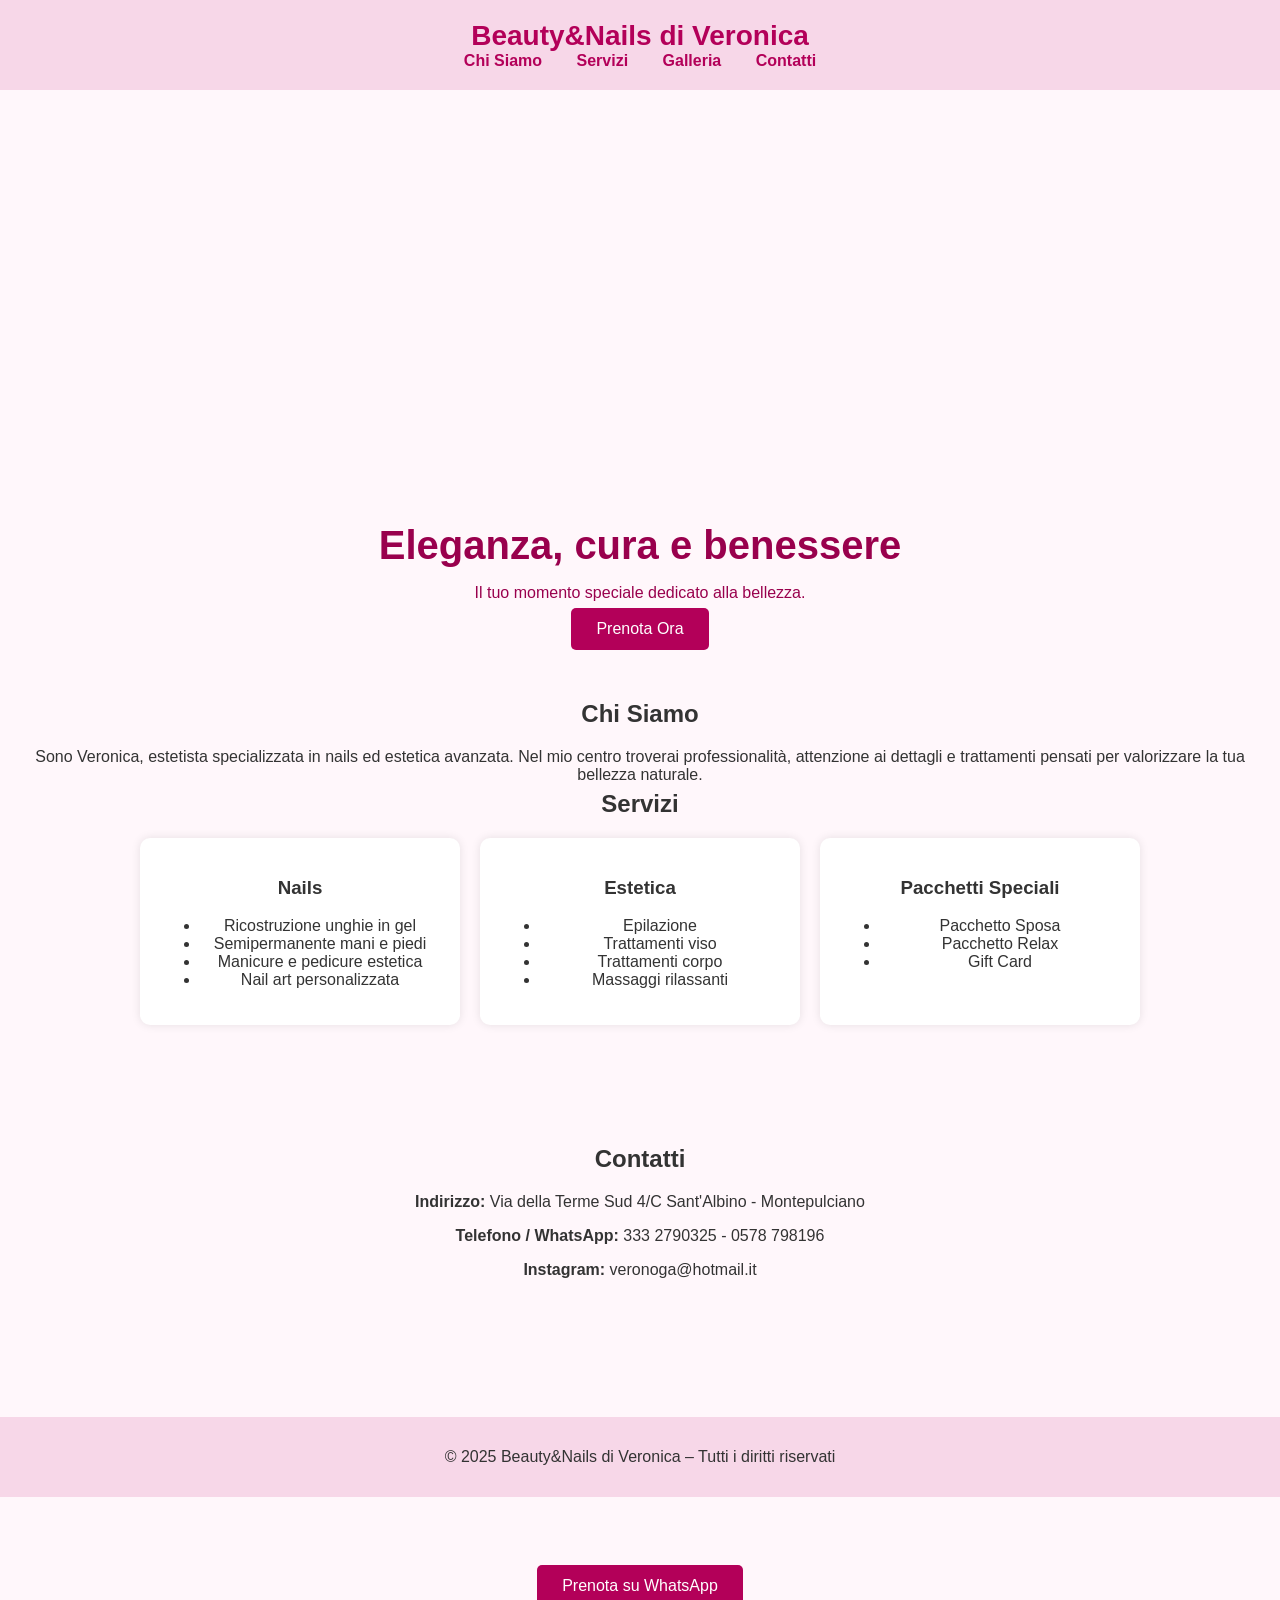
==== index.html @ df33f60c "Add files via upload" ====
<!DOCTYPE html>
<html lang="it">
<head>
    <meta charset="UTF-8">
    <meta name="viewport" content="width=device-width, initial-scale=1.0">
    <title>Beauty&Nails di Veronica</title>
    <link rel="stylesheet" href="style.css">
</head>
<body>

    <header>
        <h1>Beauty&Nails di Veronica</h1>
        <nav>
            <a href="#chi-siamo">Chi Siamo</a>
            <a href="#servizi">Servizi</a>
            <a href="galleria.html">Galleria</a>
            <a href="#contatti">Contatti</a>
        </nav>
    </header>

    <section class="hero">
        <h2>Eleganza, cura e benessere</h2>
        <p>Il tuo momento speciale dedicato alla bellezza.</p>
        <a href="https://widget.treatwell.it/salone/100028570/menu/" class="btn" target="_blank">
    Prenota Ora
</a>

    </section>

    <section id="chi-siamo" class="section chi-siamo-section">
    <h2>Chi Siamo</h2>
    <p>
        Sono Veronica, estetista specializzata in nails ed estetica avanzata.
        Nel mio centro troverai professionalità, attenzione ai dettagli e trattamenti
        pensati per valorizzare la tua bellezza naturale.
    </p>
</section>


    <section id="servizi" class="section">
        <h2>Servizi</h2>

        <div class="cards">
            <div class="card">
                <h3>Nails</h3>
                <ul>
                    <li>Ricostruzione unghie in gel</li>
                    <li>Semipermanente mani e piedi</li>
                    <li>Manicure e pedicure estetica</li>
                    <li>Nail art personalizzata</li>
                </ul>
            </div>

            <div class="card">
                <h3>Estetica</h3>
                <ul>
                    <li>Epilazione</li>
                    <li>Trattamenti viso</li>
                    <li>Trattamenti corpo</li>
                    <li>Massaggi rilassanti</li>
                </ul>
            </div>

            <div class="card">
                <h3>Pacchetti Speciali</h3>
                <ul>
                    <li>Pacchetto Sposa</li>
                    <li>Pacchetto Relax</li>
                    <li>Gift Card</li>
                </ul>
            </div>
        </div>
    </section>

   

    <section id="contatti" class="section">
        <h2>Contatti</h2>
        <p><strong>Indirizzo:</strong> Via della Terme Sud 4/C Sant'Albino - Montepulciano</p>
        <p><strong>Telefono / WhatsApp:</strong> 333 2790325 - 0578 798196</p>
        <p><strong>Instagram:</strong> veronoga@hotmail.it</p>
        <a class="btn" href="https://wa.me/">Prenota su WhatsApp</a>
    </section>

    <footer>
        <p>© 2025 Beauty&Nails di Veronica – Tutti i diritti riservati</p>
    </footer>

</body>
</html>
---- style.css ----
body {
    margin: 0;
    font-family: 'Arial', sans-serif;
    background-color: #fff7fb;
    color: #333;
}

header {
    background-color: #f7d7e8;
    padding: 20px;
    text-align: center;
}

header h1 {
    margin: 0;
    font-size: 28px;
    color: #b30059;
}

nav a {
    margin: 0 15px;
    text-decoration: none;
    color: #b30059;
    font-weight: bold;
}

.hero {
    background: url('immage.jpg') center/contain no-repeat;
    padding: 120px 20px; /* questo rimane com’è */
    text-align: center;
    color: #99004d;
    position: relative; /* necessario */
}

.hero * {
    position: relative;
    top: 280px; /* aumenta per abbassare la scritta */
}


.hero h1,
.hero p {
    position: relative;
    top: 280px; /* aumenta per abbassare la scritta */
}


.hero h2 {
    font-size: 40px;
    margin-bottom: 10px;
}

.btn {
    display: inline-block;
    padding: 12px 25px;
    background-color: #b30059;
    color: white;
    text-decoration: none;
    border-radius: 5px;
    position: relative;
    top: 270px; /* aumenta o diminuisci per spostarlo */
}

.section {
    padding: 50px 20px;
    text-align: center;
}

.cards {
    display: flex;
    justify-content: center;
    flex-wrap: wrap;
    gap: 20px;
}

.card {
    background-color: white;
    padding: 20px;
    width: 280px;
    border-radius: 10px;
    box-shadow: 0 0 10px rgba(0,0,0,0.1);
}

.gallery {
    display: grid;
    grid-template-columns: repeat(auto-fit, minmax(220px, 1fr));
    gap: 15px;
    margin-top: 30px;
}

.gallery img {
    width: 100%;
    height: 260px;
    object-fit: cover;
    border-radius: 10px;
    transition: transform 0.3s ease, box-shadow 0.3s ease;
}

.gallery img:hover {
    transform: scale(1.05);
    box-shadow: 0 4px 15px rgba(0,0,0,0.2);
}

footer {
    background-color: #f7d7e8;
    text-align: center;
    padding: 15px;
    margin-top: 30px;
}

/* --- ZOOM NEL LIGHTBOX --- */
.lightbox-content {
    transition: transform 0.2s ease;
    cursor: grab;
}
.chi-siamo-section {
    position: relative;
    top: 130px; /* aumenta per abbassare ancora di più */
}
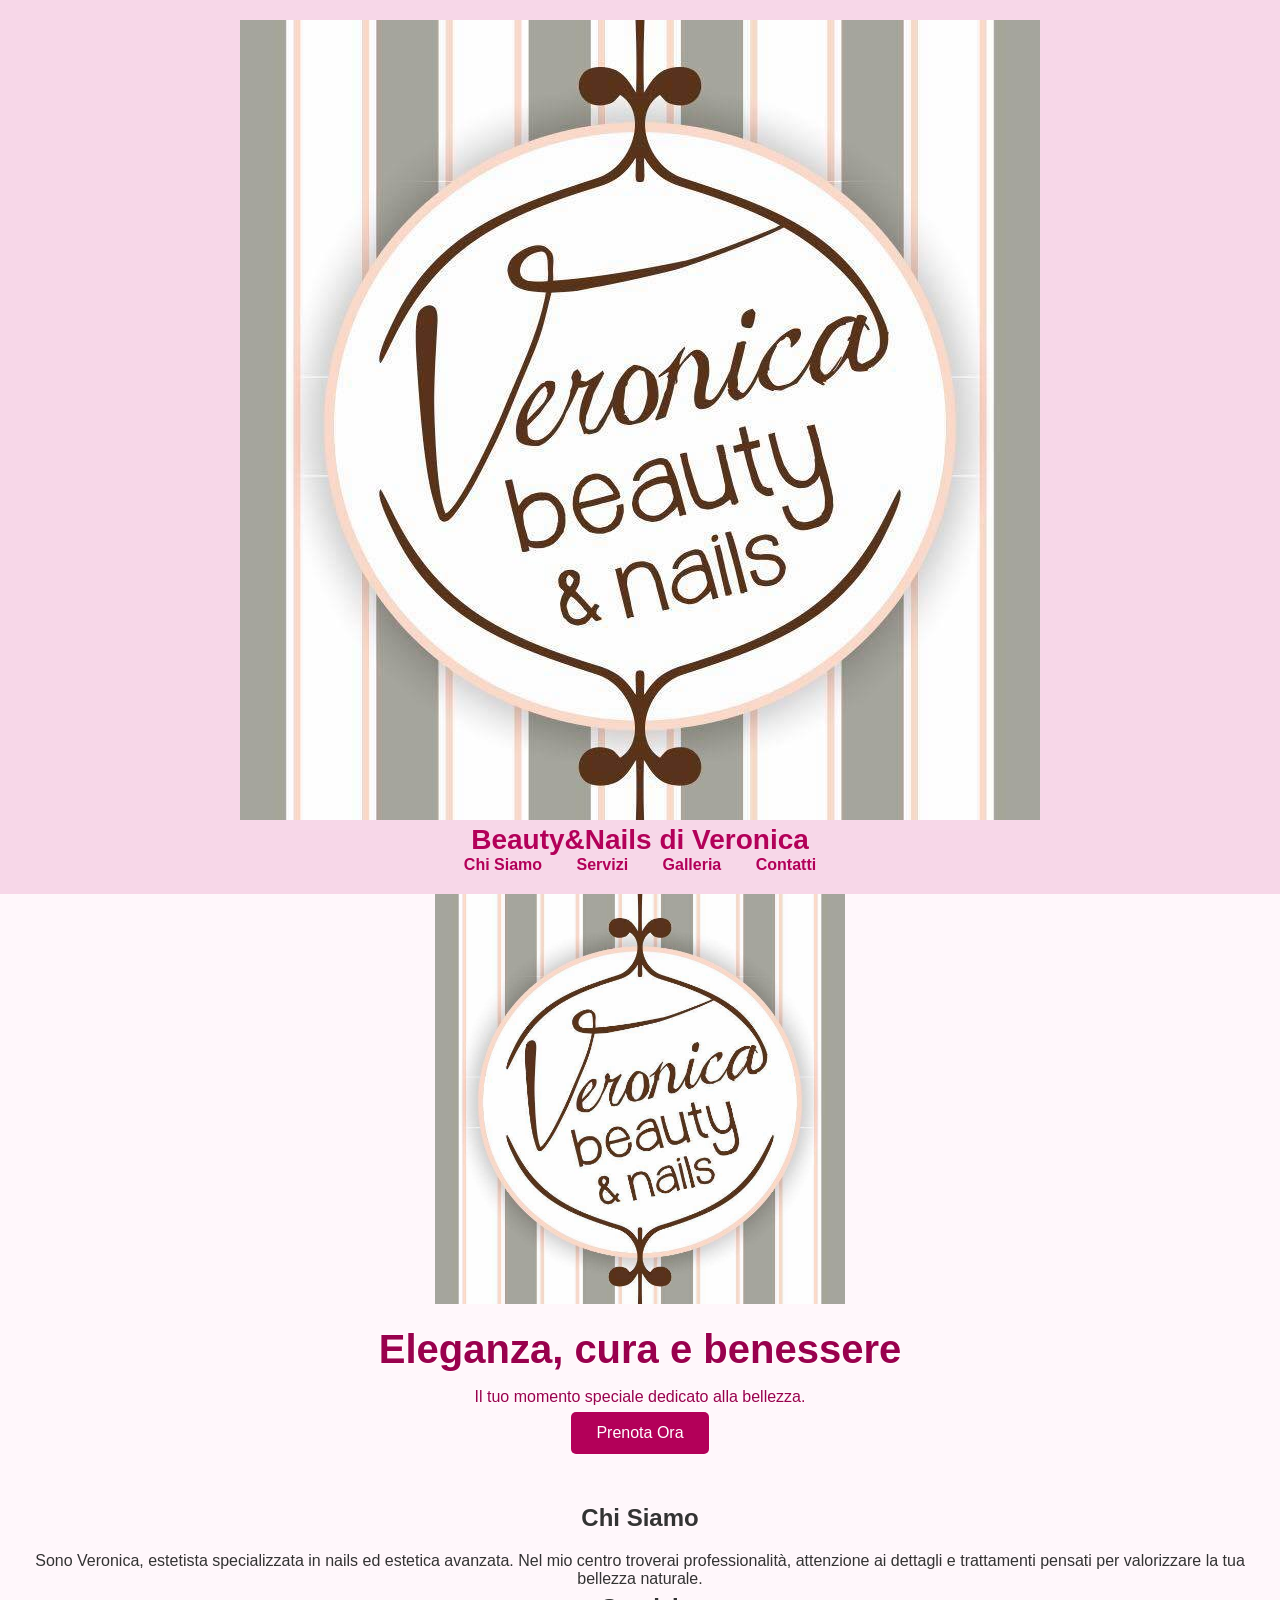
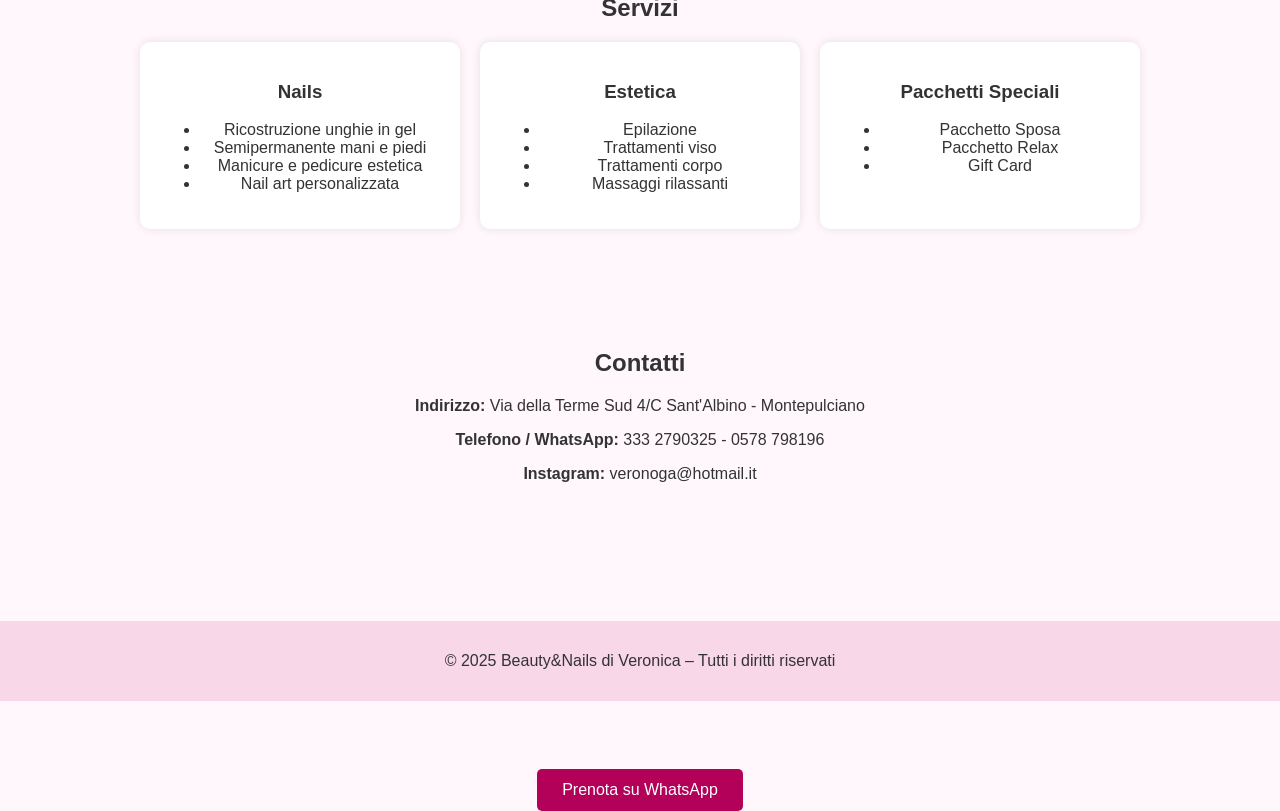
==== commit 12716704: "Add logo image to header in index.html" ====
--- a/index.html
+++ b/index.html
@@ -9,15 +9,15 @@
 <body>
 
     <header>
-        <h1>Beauty&Nails di Veronica</h1>
-        <nav>
-            <a href="#chi-siamo">Chi Siamo</a>
-            <a href="#servizi">Servizi</a>
-            <a href="galleria.html">Galleria</a>
-            <a href="#contatti">Contatti</a>
-        </nav>
-    </header>
-
+    <img src="immage.jpg" alt="Logo" class="logo">
+    <h1>Beauty&Nails di Veronica</h1>
+    <nav>
+        <a href="#chi-siamo">Chi Siamo</a>
+        <a href="#servizi">Servizi</a>
+        <a href="galleria.html">Galleria</a>
+        <a href="#contatti">Contatti</a>
+    </nav>
+</header>
     <section class="hero">
         <h2>Eleganza, cura e benessere</h2>
         <p>Il tuo momento speciale dedicato alla bellezza.</p>
@@ -88,3 +88,4 @@
 
 </body>
 </html>
+
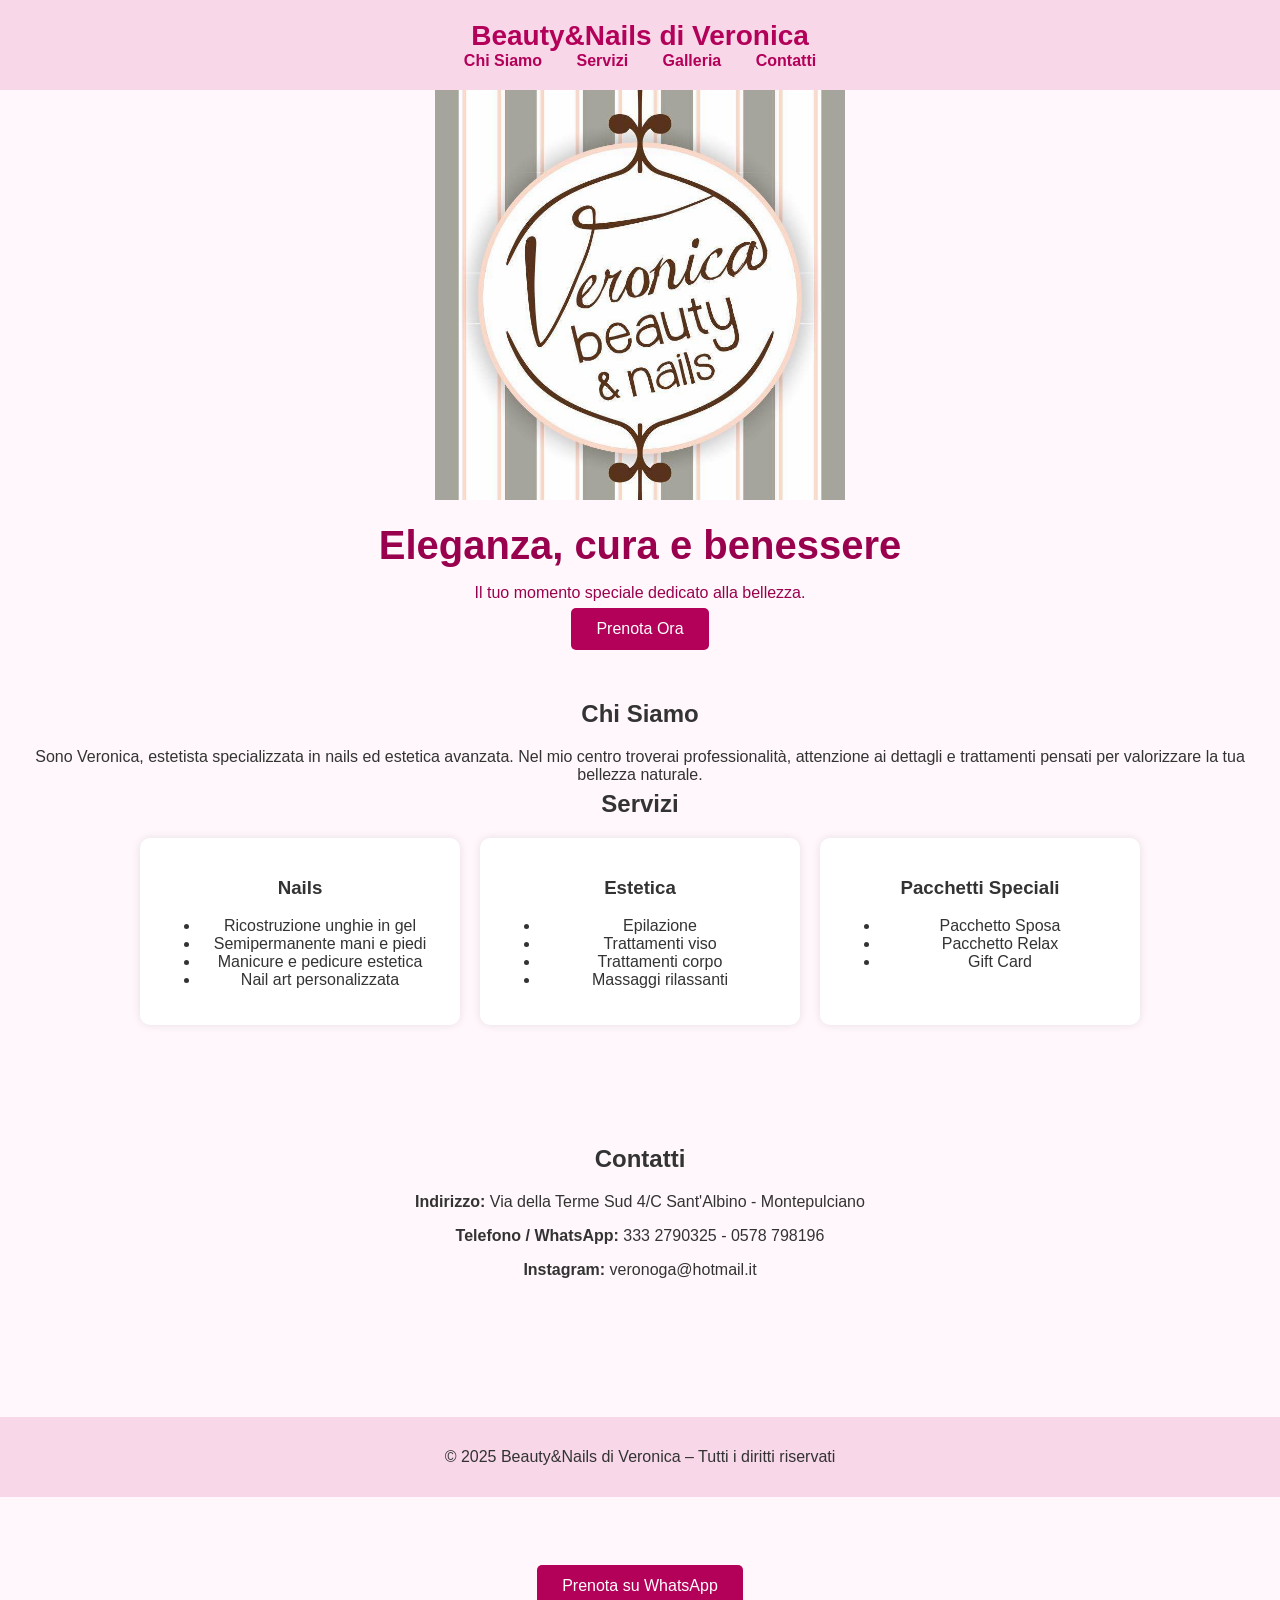
==== commit 6ee58498: "Fix HTML structure and formatting" ====
--- a/index.html
+++ b/index.html
@@ -9,15 +9,15 @@
 <body>
 
     <header>
-    <img src="immage.jpg" alt="Logo" class="logo">
-    <h1>Beauty&Nails di Veronica</h1>
-    <nav>
-        <a href="#chi-siamo">Chi Siamo</a>
-        <a href="#servizi">Servizi</a>
-        <a href="galleria.html">Galleria</a>
-        <a href="#contatti">Contatti</a>
-    </nav>
-</header>
+        <h1>Beauty&Nails di Veronica</h1>
+        <nav>
+            <a href="#chi-siamo">Chi Siamo</a>
+            <a href="#servizi">Servizi</a>
+            <a href="galleria.html">Galleria</a>
+            <a href="#contatti">Contatti</a>
+        </nav>
+    </header>
+
     <section class="hero">
         <h2>Eleganza, cura e benessere</h2>
         <p>Il tuo momento speciale dedicato alla bellezza.</p>
@@ -89,3 +89,4 @@
 </body>
 </html>
 
+
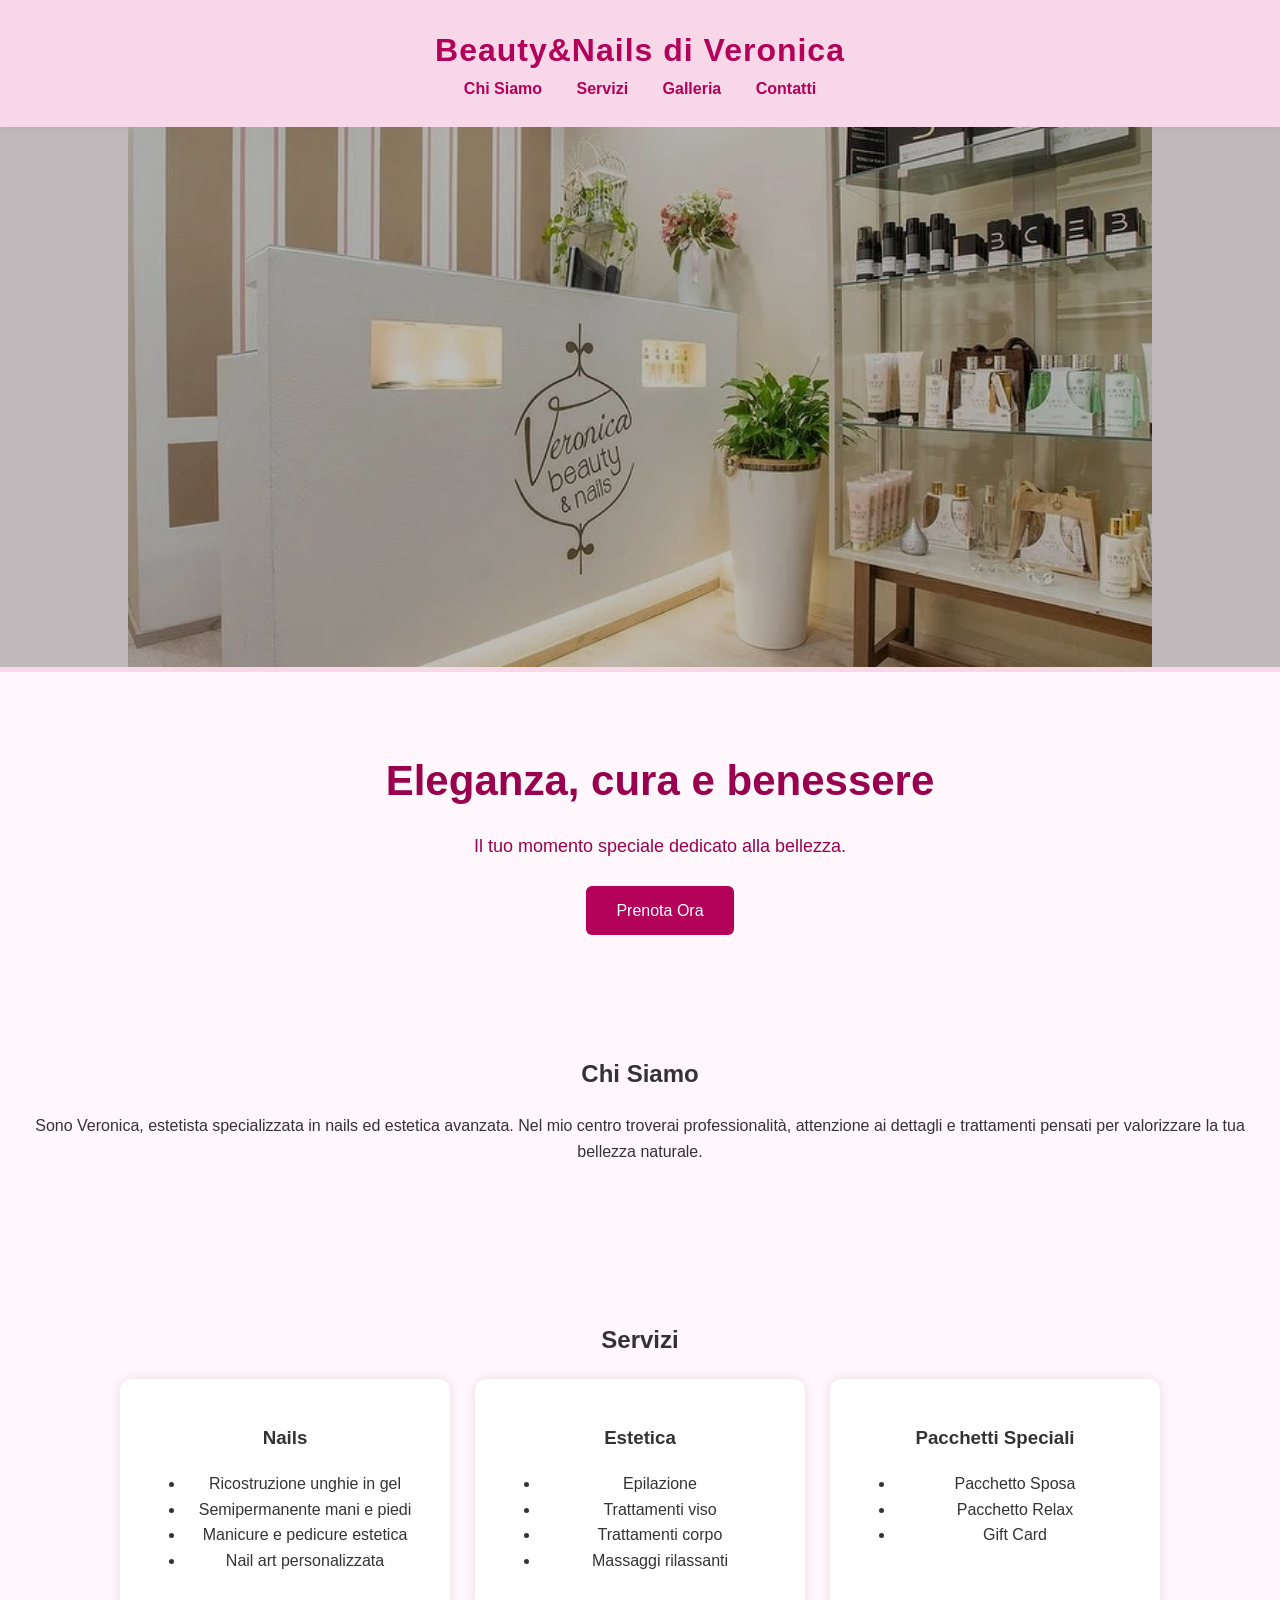
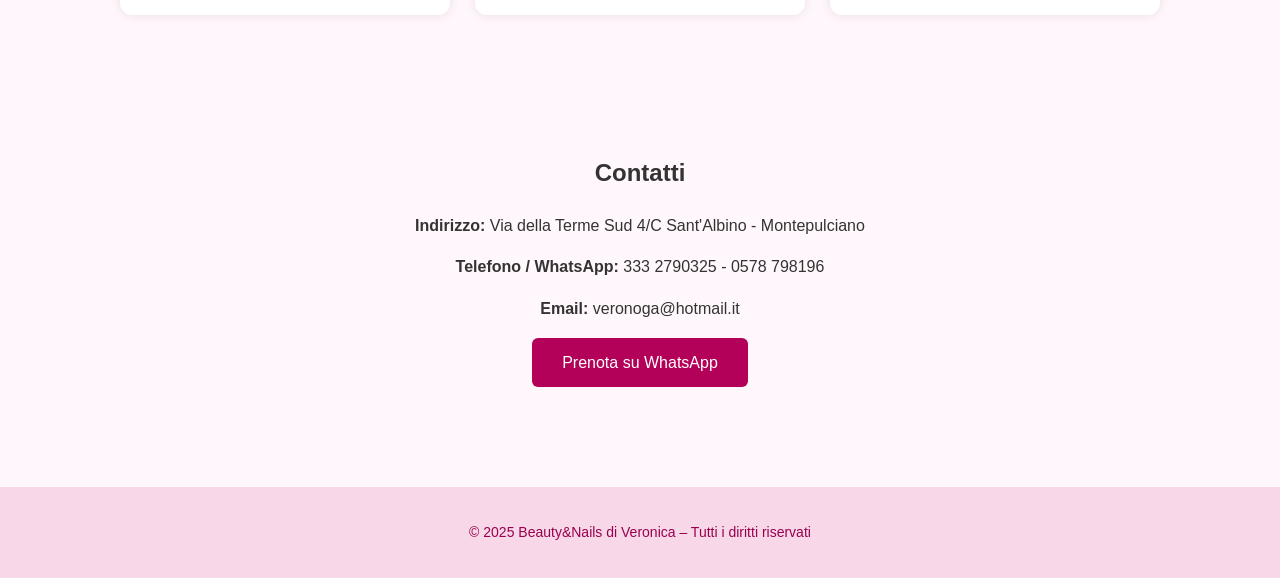
==== commit d9565454: "Refactor index.html structure and add hero-text section" ====
--- a/index.html
+++ b/index.html
@@ -18,24 +18,26 @@
         </nav>
     </header>
 
-    <section class="hero">
+    <!-- SOLO IMMAGINE DEL NEGOZIO -->
+    <section class="hero"></section>
+
+    <!-- TESTO SOTTO LA FOTO, CENTRATO -->
+    <section class="hero-text">
         <h2>Eleganza, cura e benessere</h2>
         <p>Il tuo momento speciale dedicato alla bellezza.</p>
         <a href="https://widget.treatwell.it/salone/100028570/menu/" class="btn" target="_blank">
-    Prenota Ora
-</a>
-
+            Prenota Ora
+        </a>
     </section>
 
     <section id="chi-siamo" class="section chi-siamo-section">
-    <h2>Chi Siamo</h2>
-    <p>
-        Sono Veronica, estetista specializzata in nails ed estetica avanzata.
-        Nel mio centro troverai professionalità, attenzione ai dettagli e trattamenti
-        pensati per valorizzare la tua bellezza naturale.
-    </p>
-</section>
-
+        <h2>Chi Siamo</h2>
+        <p>
+            Sono Veronica, estetista specializzata in nails ed estetica avanzata.
+            Nel mio centro troverai professionalità, attenzione ai dettagli e trattamenti
+            pensati per valorizzare la tua bellezza naturale.
+        </p>
+    </section>
 
     <section id="servizi" class="section">
         <h2>Servizi</h2>
@@ -72,13 +74,11 @@
         </div>
     </section>
 
-   
-
     <section id="contatti" class="section">
         <h2>Contatti</h2>
         <p><strong>Indirizzo:</strong> Via della Terme Sud 4/C Sant'Albino - Montepulciano</p>
         <p><strong>Telefono / WhatsApp:</strong> 333 2790325 - 0578 798196</p>
-        <p><strong>Instagram:</strong> veronoga@hotmail.it</p>
+        <p><strong>Email:</strong> veronoga@hotmail.it</p>
         <a class="btn" href="https://wa.me/">Prenota su WhatsApp</a>
     </section>
 
@@ -90,3 +90,4 @@
 </html>
 
 
+
--- a/style.css
+++ b/style.css
@@ -1,20 +1,25 @@
+/* GENERALI */
 body {
     margin: 0;
     font-family: 'Arial', sans-serif;
     background-color: #fff7fb;
     color: #333;
+    line-height: 1.6;
 }
 
+/* HEADER */
 header {
     background-color: #f7d7e8;
-    padding: 20px;
+    padding: 25px 20px;
     text-align: center;
+    box-shadow: 0 2px 10px rgba(0,0,0,0.05);
 }
 
 header h1 {
     margin: 0;
-    font-size: 28px;
+    font-size: 32px;
     color: #b30059;
+    letter-spacing: 1px;
 }
 
 nav a {
@@ -22,98 +27,123 @@
     text-decoration: none;
     color: #b30059;
     font-weight: bold;
+    transition: 0.3s ease;
 }
 
-.hero {
-    background: url('immage.jpg') center/contain no-repeat;
-    padding: 120px 20px; /* questo rimane com’è */
-    text-align: center;
-    color: #99004d;
-    position: relative; /* necessario */
+nav a:hover {
+    color: #ff66a3;
 }
 
-.hero * {
+/* HERO — SOLO IMMAGINE */
+.hero {
+      height: 60vh;
+    background-image: url("Gallery/negozio.jpg");
+    background-size: 80%; /* riduce leggermente l’immagine */
+    background-position: center;
+    background-repeat: no-repeat;
+    border-bottom: 5px solid #f7d7e8;
     position: relative;
-    top: 280px; /* aumenta per abbassare la scritta */
 }
 
 
-.hero h1,
-.hero p {
-    position: relative;
-    top: 280px; /* aumenta per abbassare la scritta */
+/* Ombra leggera per rendere leggibile il testo */
+.hero::after {
+    content: "";
+    position: absolute;
+    inset: 0;
+    background: rgba(0,0,0,0.25);
 }
 
+/* TESTO SOTTO L’IMMAGINE */
+.hero-text {
+    text-align: center;
+    padding: 40px 20px;
+    color: #99004d;
+    width: 100%;
+    margin: 0 auto;
+}
 
-.hero h2 {
-    font-size: 40px;
+.hero-text h2 {
+    font-size: 42px;
     margin-bottom: 10px;
 }
 
+.hero-text p {
+    font-size: 18px;
+    margin-bottom: 25px;
+}
+
+/* BUTTON */
 .btn {
     display: inline-block;
-    padding: 12px 25px;
+    padding: 12px 30px;
     background-color: #b30059;
     color: white;
     text-decoration: none;
-    border-radius: 5px;
-    position: relative;
-    top: 270px; /* aumenta o diminuisci per spostarlo */
+    border-radius: 6px;
+    font-size: 16px;
+    transition: 0.3s ease;
 }
 
+.btn:hover {
+    background-color: #ff66a3;
+}
+
+/* SEZIONI */
 .section {
-    padding: 50px 20px;
+    padding: 60px 20px;
     text-align: center;
 }
 
+/* CARDS */
 .cards {
     display: flex;
     justify-content: center;
     flex-wrap: wrap;
-    gap: 20px;
+    gap: 25px;
 }
 
 .card {
     background-color: white;
-    padding: 20px;
+    padding: 25px;
     width: 280px;
-    border-radius: 10px;
-    box-shadow: 0 0 10px rgba(0,0,0,0.1);
+    border-radius: 12px;
+    box-shadow: 0 0 12px rgba(0,0,0,0.1);
+    transition: 0.3s ease;
 }
 
-.gallery {
-    display: grid;
-    grid-template-columns: repeat(auto-fit, minmax(220px, 1fr));
-    gap: 15px;
-    margin-top: 30px;
+.card:hover {
+    transform: translateY(-5px);
+    box-shadow: 0 4px 18px rgba(0,0,0,0.15);
 }
 
-.gallery img {
-    width: 100%;
-    height: 260px;
-    object-fit: cover;
-    border-radius: 10px;
-    transition: transform 0.3s ease, box-shadow 0.3s ease;
+
+/* SOCIAL ICONS */
+.social-icons {
+    display: flex;
+    justify-content: center;
+    gap: 25px;
+    margin: 25px 0;
 }
 
-.gallery img:hover {
-    transform: scale(1.05);
-    box-shadow: 0 4px 15px rgba(0,0,0,0.2);
+.social-icons a {
+    color: #b30059;
+    font-size: 34px;
+    transition: 0.3s ease;
 }
 
+.social-icons a:hover {
+    color: #ff66a3;
+}
+
+/* FOOTER */
 footer {
     background-color: #f7d7e8;
     text-align: center;
-    padding: 15px;
-    margin-top: 30px;
+    padding: 20px;
+    margin-top: 40px;
+    font-size: 14px;
+    color: #99004d;
 }
 
-/* --- ZOOM NEL LIGHTBOX --- */
-.lightbox-content {
-    transition: transform 0.2s ease;
-    cursor: grab;
-}
-.chi-siamo-section {
-    position: relative;
-    top: 130px; /* aumenta per abbassare ancora di più */
-}
+
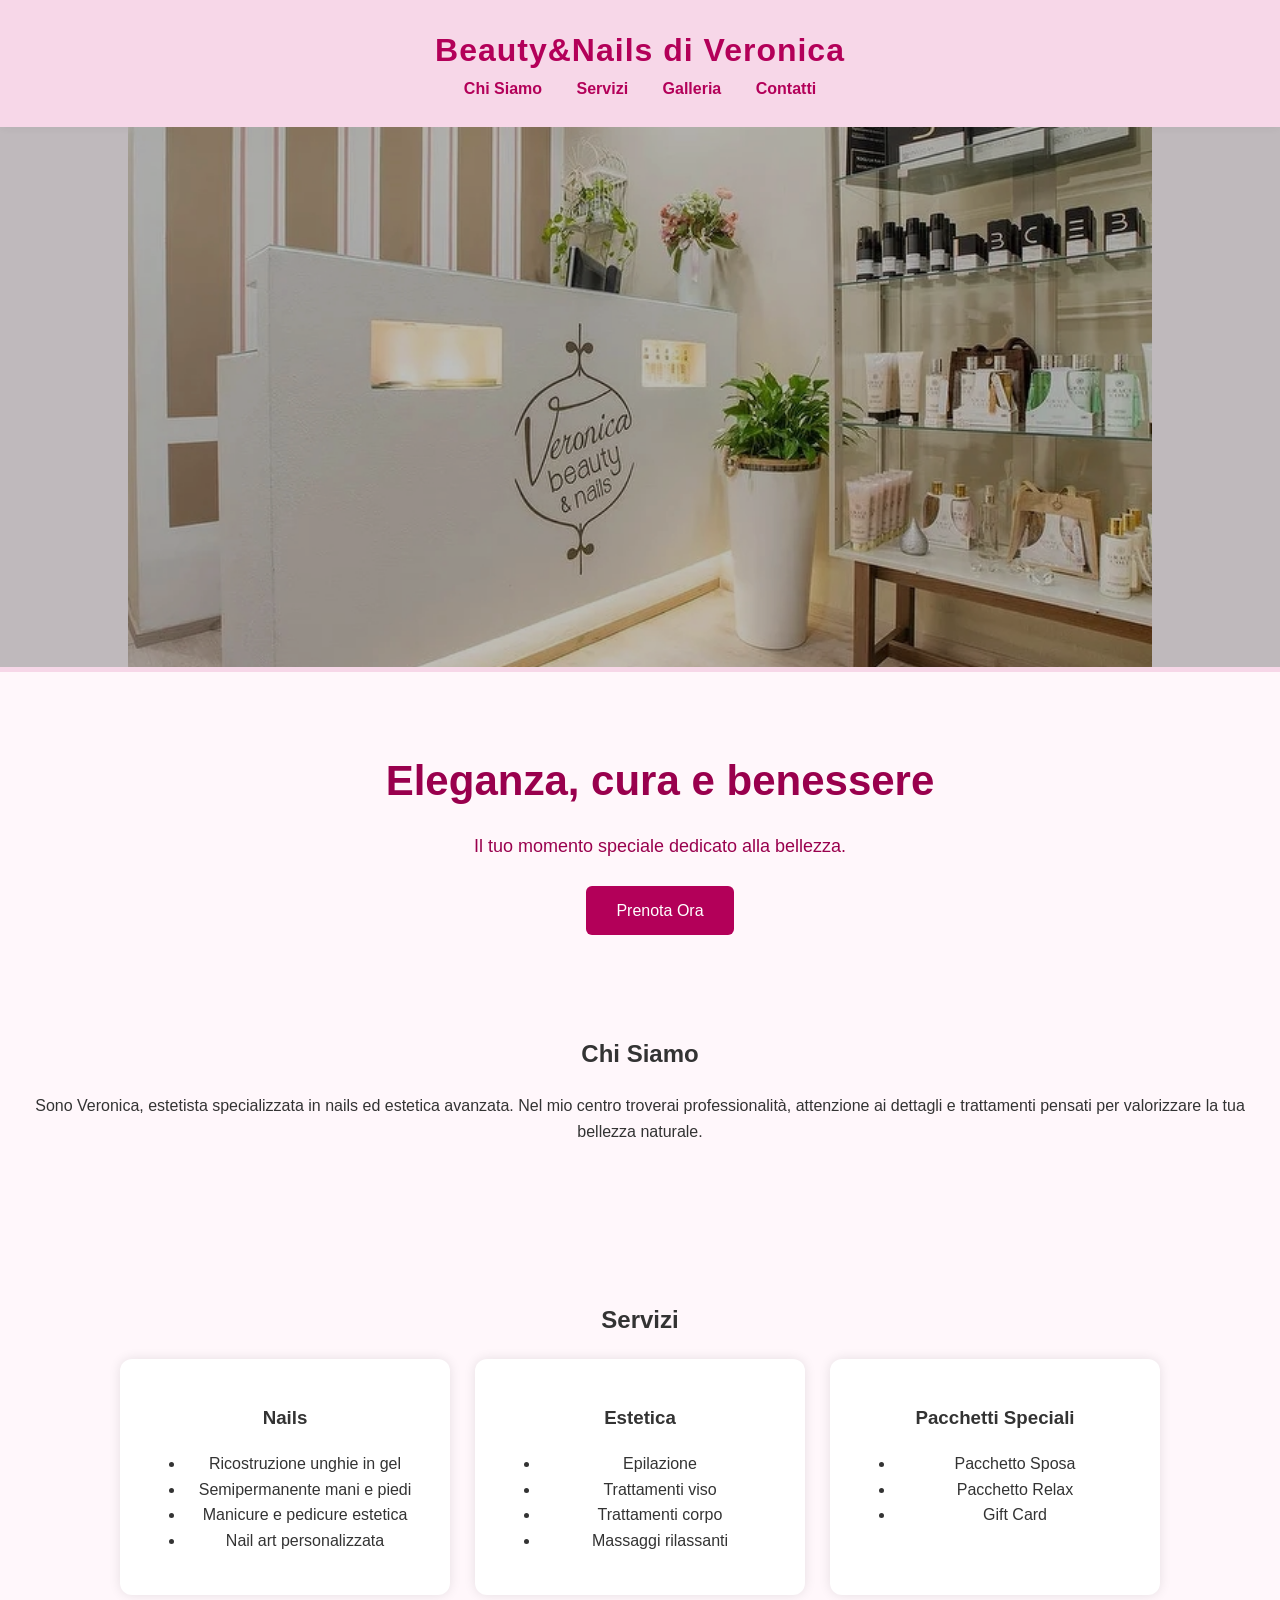
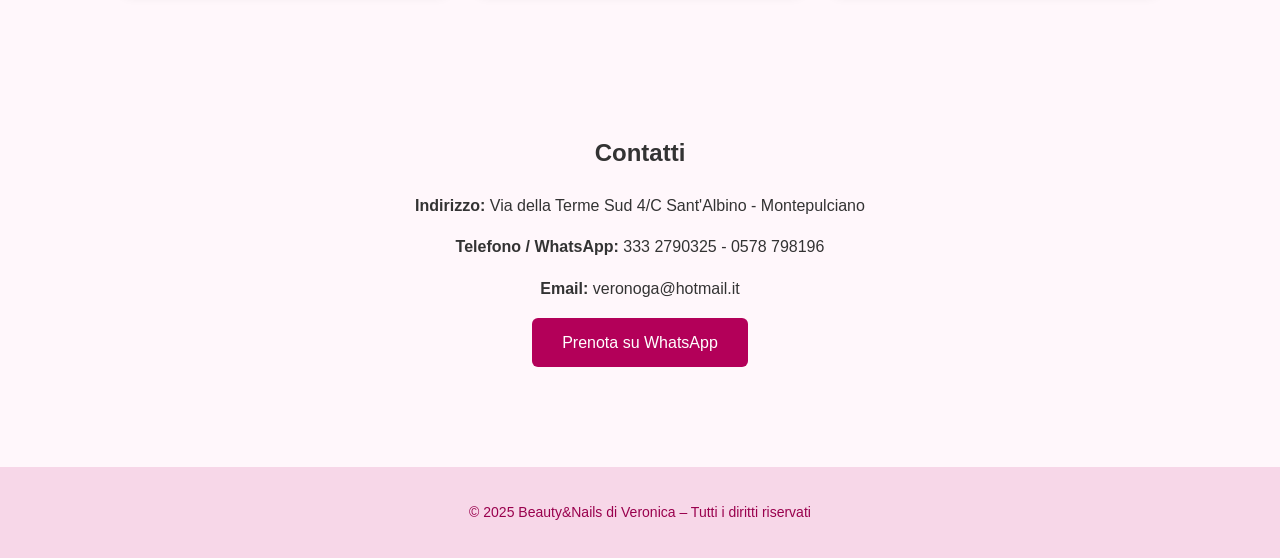
==== commit b8287233: "Update index.html" ====
--- a/index.html
+++ b/index.html
@@ -19,16 +19,16 @@
     </header>
 
     <!-- SOLO IMMAGINE DEL NEGOZIO -->
-    <section class="hero"></section>
+<section class="hero"></section>
 
-    <!-- TESTO SOTTO LA FOTO, CENTRATO -->
-    <section class="hero-text">
-        <h2>Eleganza, cura e benessere</h2>
-        <p>Il tuo momento speciale dedicato alla bellezza.</p>
-        <a href="https://widget.treatwell.it/salone/100028570/menu/" class="btn" target="_blank">
-            Prenota Ora
-        </a>
-    </section>
+<!-- TESTO SOTTO LA FOTO -->
+<section class="hero-text">
+    <h2>Eleganza, cura e benessere</h2>
+    <p>Il tuo momento speciale dedicato alla bellezza.</p>
+    <a href="https://widget.treatwell.it/salone/100028570/menu/" class="btn" target="_blank">
+        Prenota Ora
+    </a>
+</section>
 
     <section id="chi-siamo" class="section chi-siamo-section">
         <h2>Chi Siamo</h2>
@@ -91,3 +91,4 @@
 
 
 
+
--- a/style.css
+++ b/style.css
@@ -36,17 +36,16 @@
 
 /* HERO — SOLO IMMAGINE */
 .hero {
-      height: 60vh;
-    background-image: url("Gallery/negozio.jpg");
-    background-size: 80%; /* riduce leggermente l’immagine */
+    height: 60vh;
+    background-image: url("Gallery/foto201.jpg"); /* assicurati che il percorso sia giusto */
+    background-size: 80%;          /* riduce leggermente l’immagine */
     background-position: center;
     background-repeat: no-repeat;
     border-bottom: 5px solid #f7d7e8;
     position: relative;
 }
 
-
-/* Ombra leggera per rendere leggibile il testo */
+/* Ombra leggera sopra l’immagine (se non la vuoi, elimina questo blocco) */
 .hero::after {
     content: "";
     position: absolute;
@@ -57,7 +56,7 @@
 /* TESTO SOTTO L’IMMAGINE */
 .hero-text {
     text-align: center;
-    padding: 40px 20px;
+    padding: 40px 20px 20px;
     color: #99004d;
     width: 100%;
     margin: 0 auto;
@@ -73,7 +72,7 @@
     margin-bottom: 25px;
 }
 
-/* BUTTON */
+/* BUTTON GENERICO */
 .btn {
     display: inline-block;
     padding: 12px 30px;
@@ -117,8 +116,7 @@
     box-shadow: 0 4px 18px rgba(0,0,0,0.15);
 }
 
-
-/* SOCIAL ICONS */
+/* SOCIAL ICONS (se le userai) */
 .social-icons {
     display: flex;
     justify-content: center;
@@ -147,3 +145,5 @@
 }
 
 
+
+
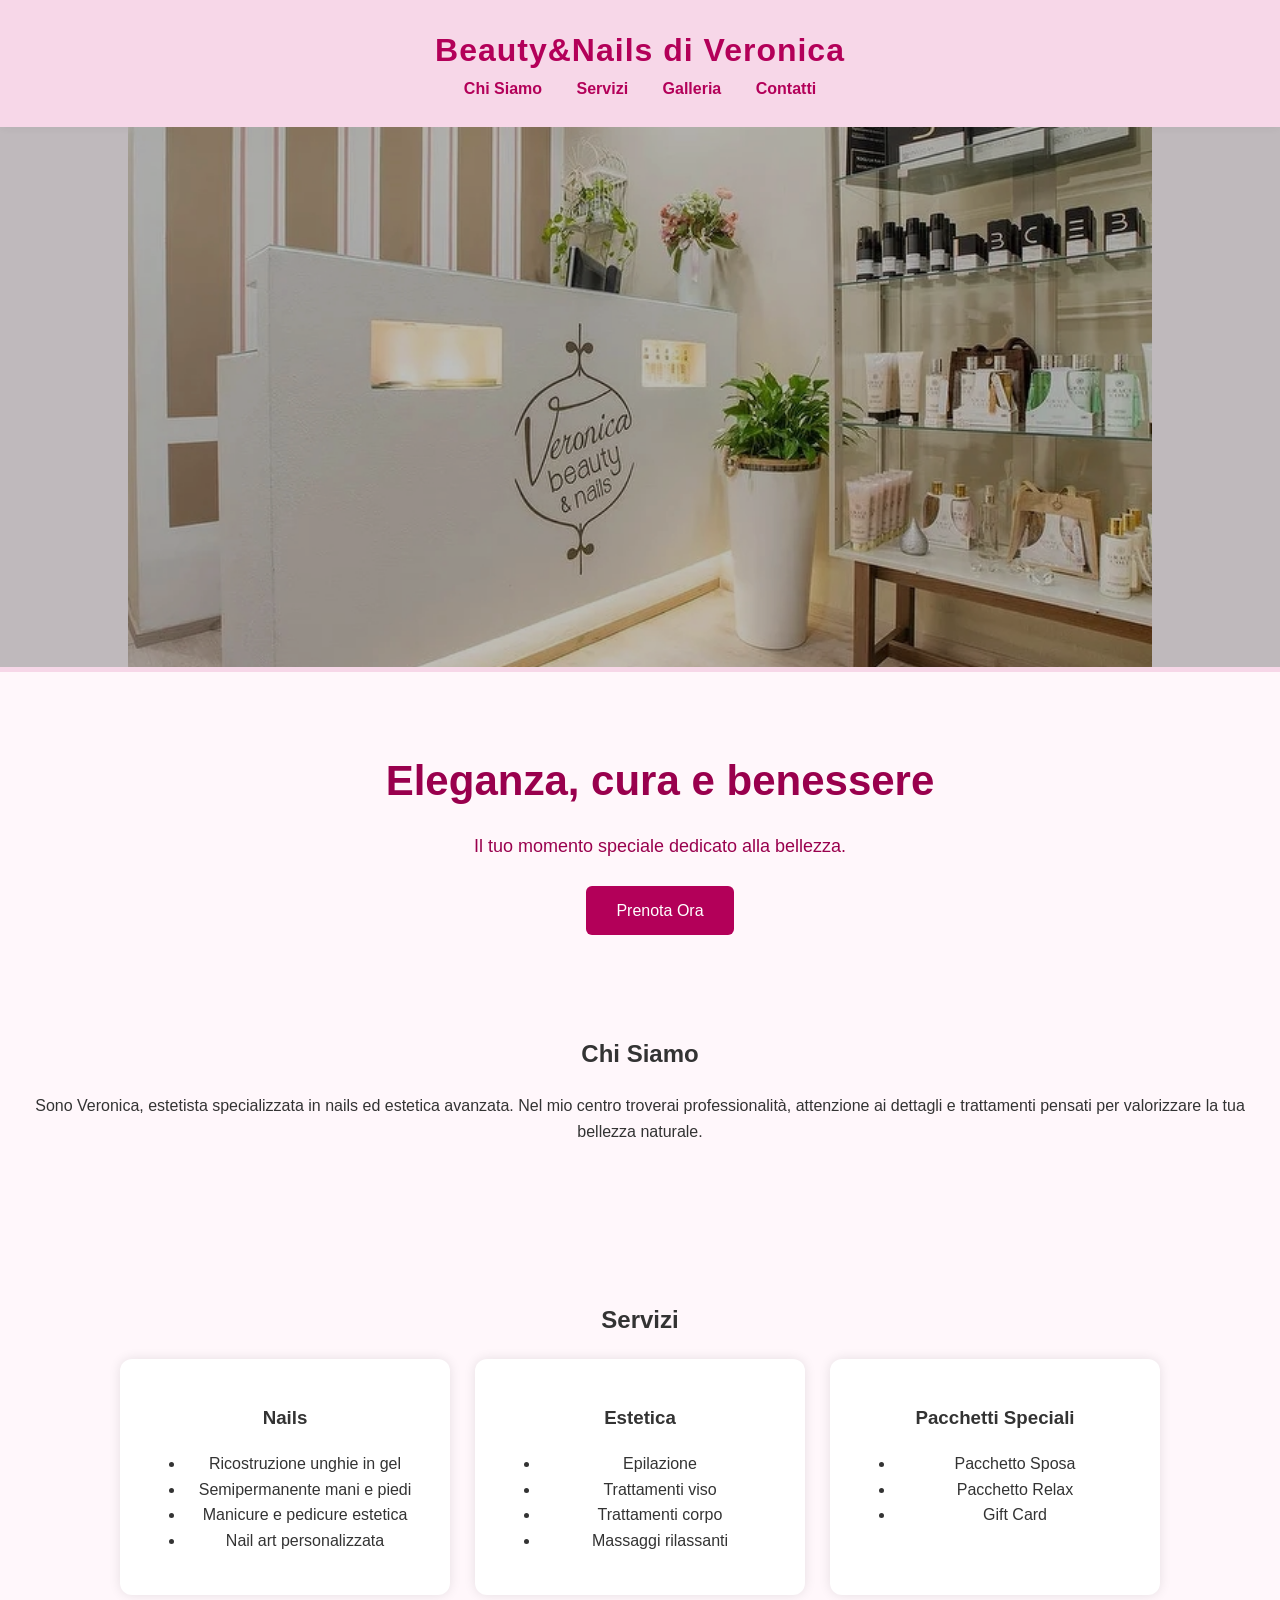
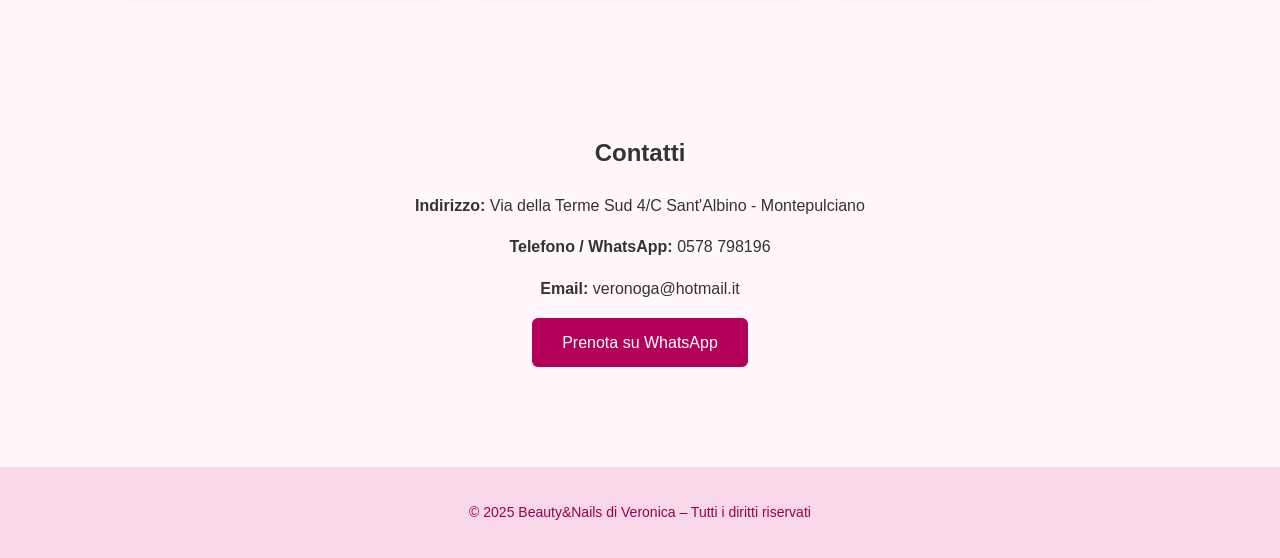
==== commit 11d57de2: "Fix duplicate HTML and update contact details Removed duplicate HTML structure and updated contact i" ====
--- a/index.html
+++ b/index.html
@@ -77,7 +77,7 @@
     <section id="contatti" class="section">
         <h2>Contatti</h2>
         <p><strong>Indirizzo:</strong> Via della Terme Sud 4/C Sant'Albino - Montepulciano</p>
-        <p><strong>Telefono / WhatsApp:</strong> 333 2790325 - 0578 798196</p>
+        <p><strong>Telefono / WhatsApp:</strong> 0578 798196</p>
         <p><strong>Email:</strong> veronoga@hotmail.it</p>
         <a class="btn" href="https://wa.me/">Prenota su WhatsApp</a>
     </section>
@@ -92,3 +92,4 @@
 
 
 
+
